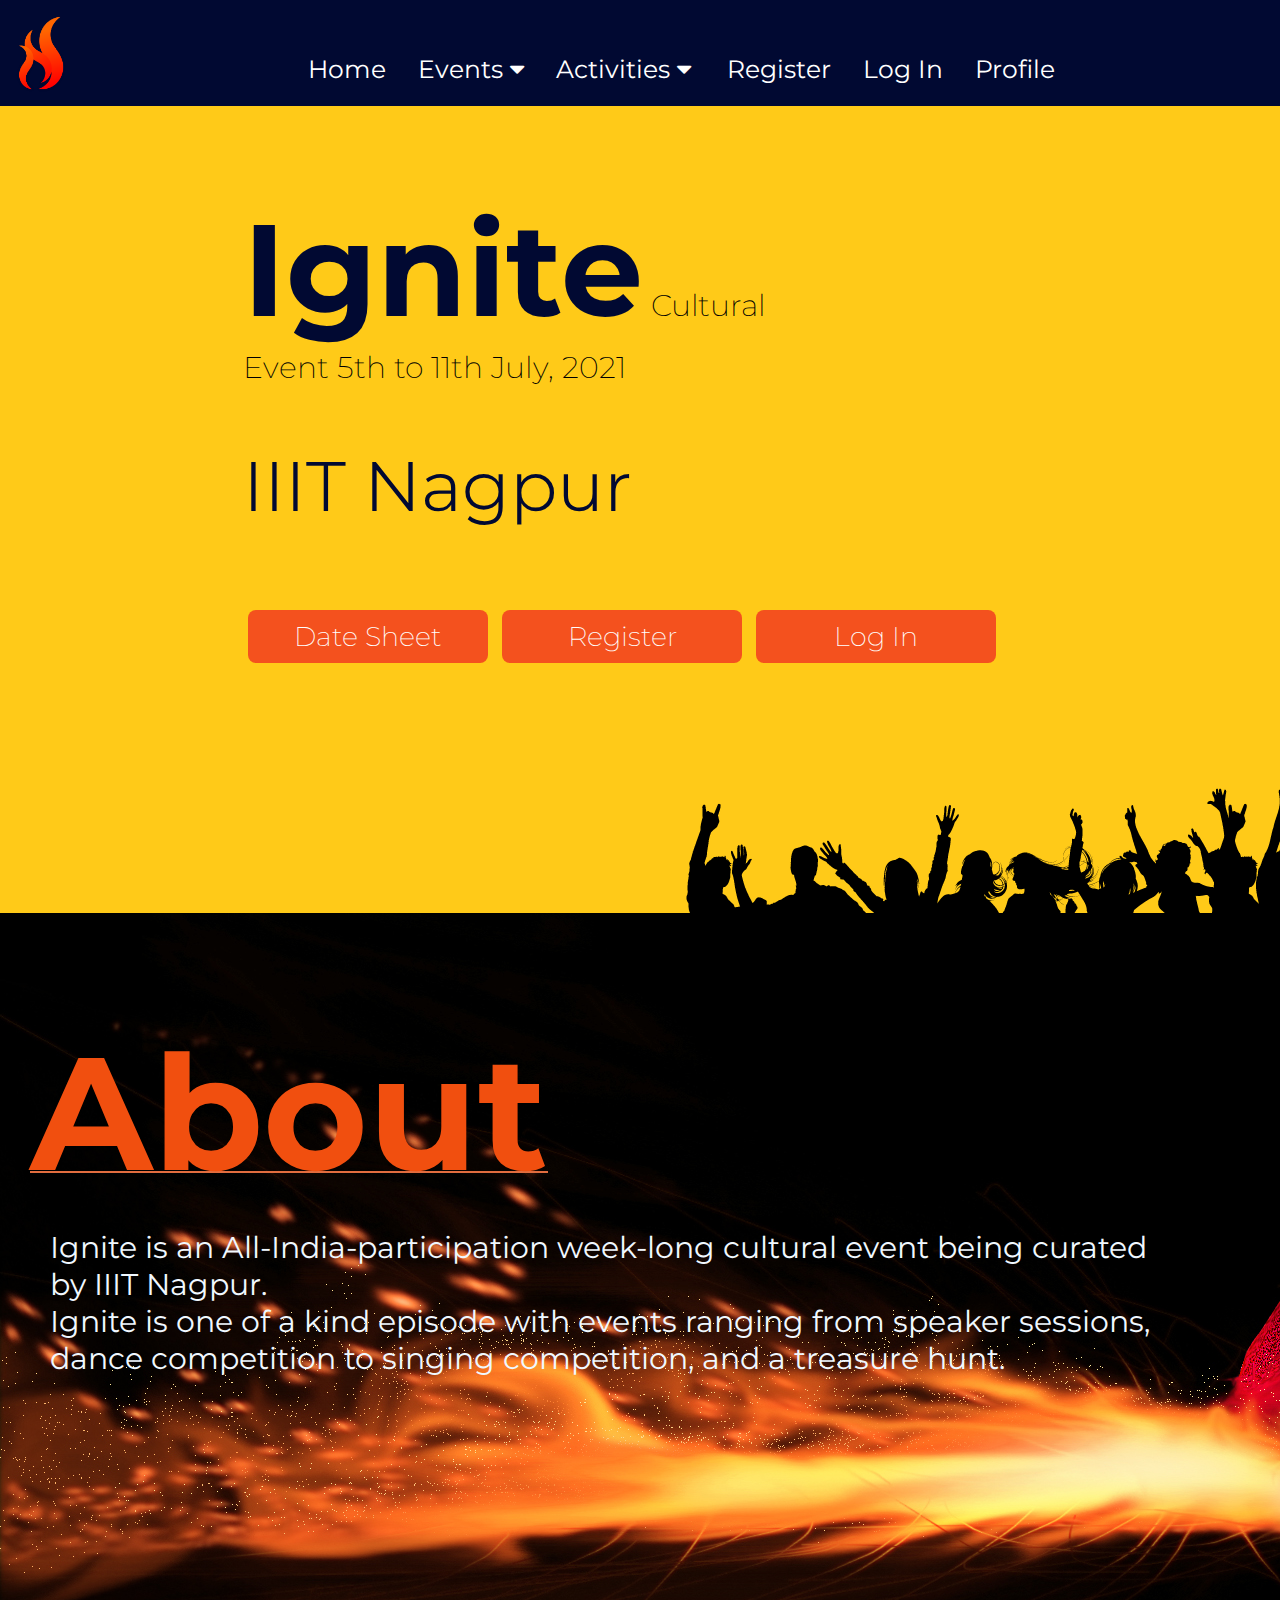
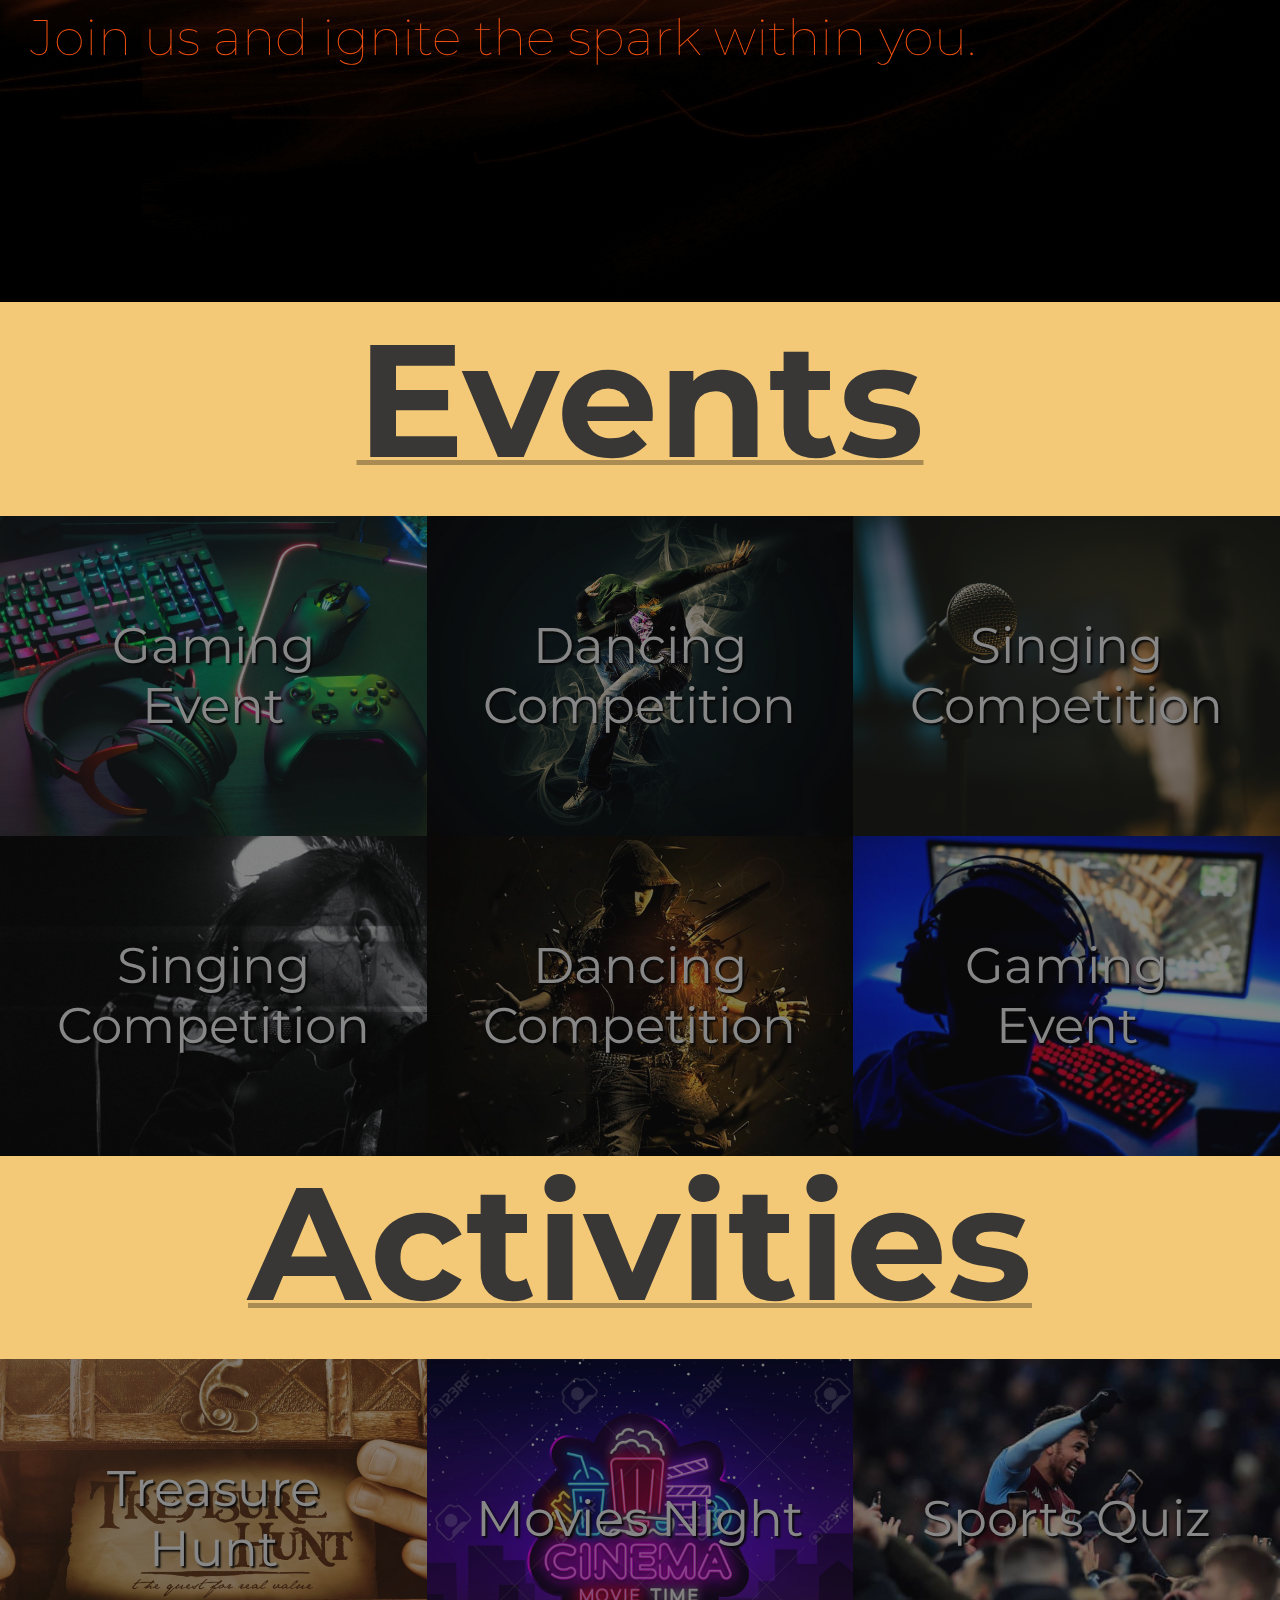
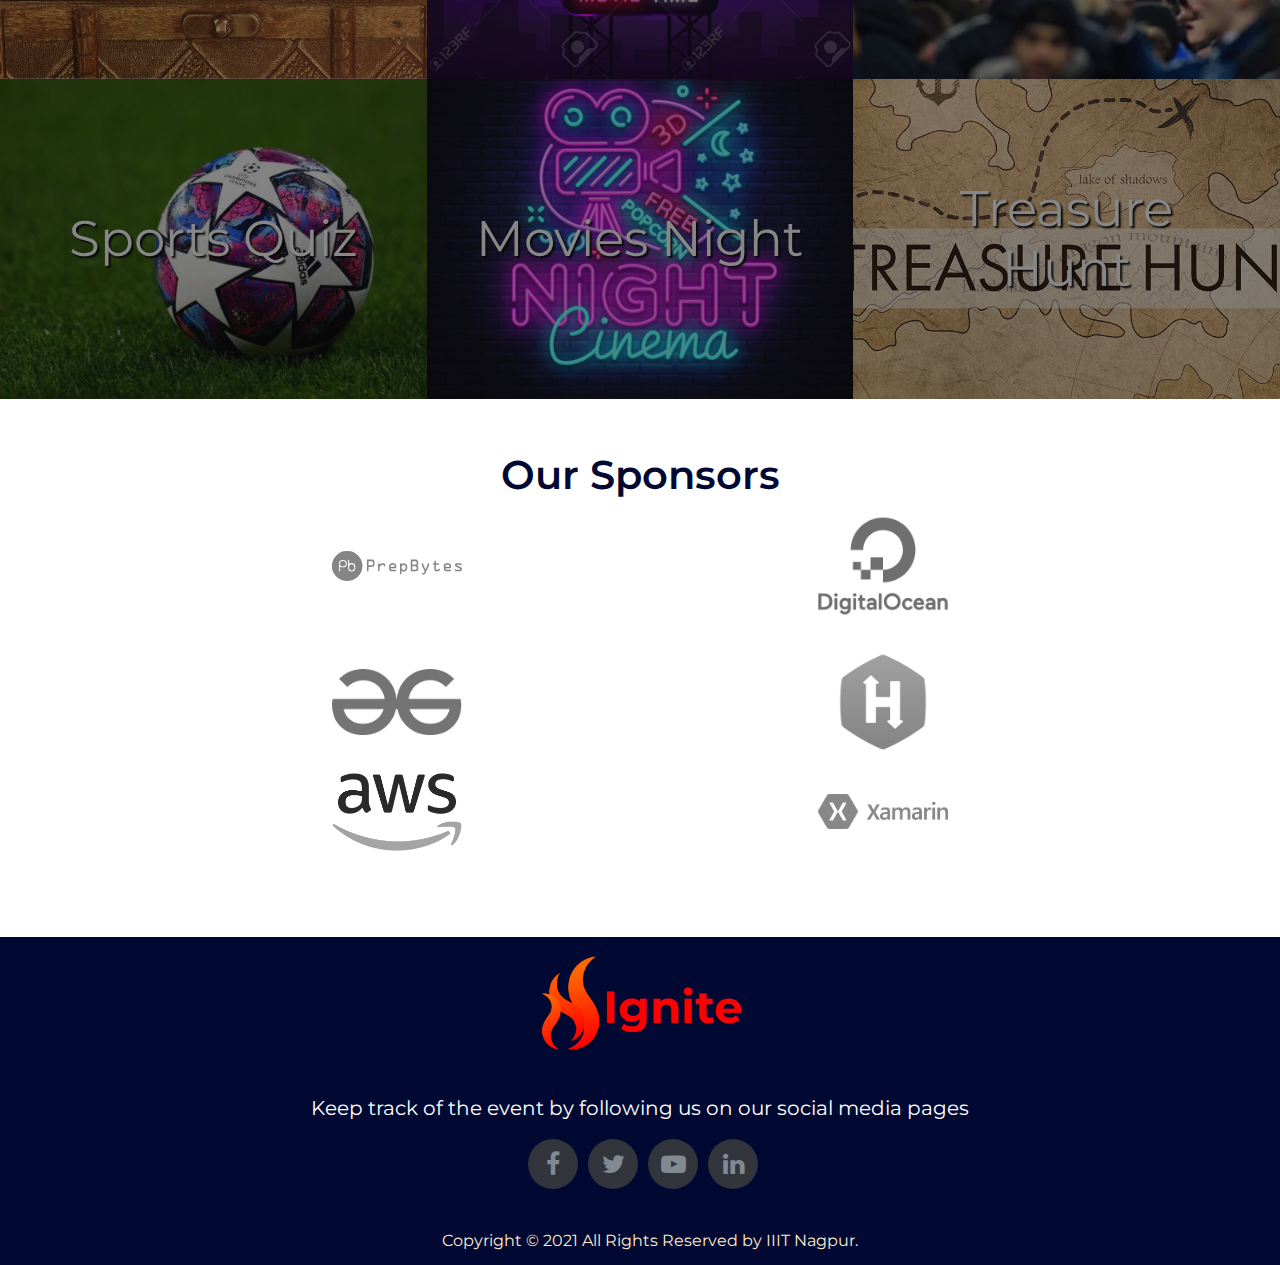
==== index.html @ 951a0818 "Update index.html" ====
<!DOCTYPE html>
<html>
    <head>
        <title>Ignite</title>
       <style>*{
            font-family: 'Montserrat';
            margin: 0;
            padding: 0;
            box-sizing: border-box;
        }</style> 
        <link rel="icon" href="image\logo.png" type="image/x-icon" />
        <link rel="stylesheet" href="navbar.css">
        <link rel="stylesheet" href="cendoc.css">
        <link rel="stylesheet" href="footer.css">
        <meta name="viewport" content="width=device-width, initial-scale=1">
        <link rel="favicon" href="g2737_3_0_4_0_5_6_rP9_icon.ico">
        <link rel="stylesheet" href="https://cdnjs.cloudflare.com/ajax/libs/font-awesome/4.7.0/css/font-awesome.min.css">
        <link href='https://fonts.googleapis.com/css?family=Montserrat' rel='stylesheet'>
    </head>
    <body>
<!--##############################################-->
    <!--Nav Starts-->
    <div style="background-image: url('image/landing_image.png'); background-repeat: no-repeat; width: 100%; height: 983px; margin: auto; padding:0;">
        <div class="navbar">
            <a href="index.html"><img src="image/logo.png" style="width: 50px;"></a>
            <ul class="centreul">                
                <li><a href="index.html">Home</a></li>
                <li>
                    <div class="dropdown">
                        <button class="dropbtn">Events
                            <i class="fa fa-caret-down"></i>
                        </button>
                        <div class="dropdown-content">
                            <a href="#">Dancing Competition</a>
                            <a href="#">Singing Competition</a>
                            <a href="#">Gaming Competition</a>
                        </div>
                    </div>
                </li>
                <li>
                    <div class="dropdown">
                        <button class="dropbtn">Activities
                            <i class="fa fa-caret-down"></i>
                        </button>
                        <div class="dropdown-content">
                            <a href="#">Bill Gates Talks</a>
                            <a href="#">Sudha Murthy Talks</a>
                            <a href="#">Treasure Hunt</a>
                        </div>
                    </div>    
                </li>
            </ul>
            <ul class="rightul">
                <li><a href="signup.html">Register</a></li>
                <li><a href="login.html">Log In</a></li>
                <li><a href="#">Profile</a></li>
            </ul>
          </div>
        <!--Intro Starts-->
          <br><br><br><br><br><br><br><br><br><br>
          <div class="cnhbt">
            <h1>Ignite</h1><span style="align-self: flex-start;"> Cultural<br>Event 5th to 11th July, 2021</span><br><br><br><br>
            <h3>IIIT Nagpur</h3><br><br><br><br><br>
            <a href="date_sheet_style.html"><button class="button slide_right"><span>Date Sheet</span></button></a>
            <a href="signup.html"><button class="button slide_right"><span>Register</span></button></a>
            <a href="login.html"><button class="button slide_right"><span>Log In</span></button></a>
          </div>
    </div>
        <!--Intro Ends-->
<!--##############################################-->
    <section class="aboutcont">
        <div class="conth">
            <h1>About</h1>
        </div>           
        <br>
        <div class="conabout">
            <p>
                Ignite is an All-India-participation week-long cultural event being curated by IIIT Nagpur.<br>
                Ignite is one of a kind episode with events ranging from speaker sessions, dance competition to singing competition, and a treasure hunt.
            </p>
        </div>
        <br><br>
        <h1 class="conthe">Join us and ignite the spark within you.</h1>
        <br>
    </section>
    <br>
    <section class="eventcont">
        <div class="conteh">
            <h1>Events</h1>
        </div>
        <br>
        <div class="imageGrid">
            <div class="tile" style="background-image: url('image/gaming.jpg');">
              <div class="textWrapper"><h2 style="font-size: 50px; color: white; font-weight: 400;">Gaming Event</h2>
                <div class="content" style="font-size: 25px">The fuck you looking at bitch?</div>
              </div>
            </div><!--
          --><div class="tile" style="background-image: url('image/dancegrid1.jpg');">
            <div class="textWrapper"><h2 style="font-size: 50px; color: white; font-weight: 400">Dancing Competition</h2>
              <div class="content" style="font-size: 25px">The fuck you looking at bitch?</div>
            </div>
            </div><!--
          --><div class="tile" style="background-image: url('image/singinggrid1.jpg');">
            <div class="textWrapper"><h2 style="font-size: 50px; color: white; font-weight: 400">Singing Competition</h2>
              <div class="content"style="font-size: 25px">The fuck you looking at bitch?</div>
            </div>
            </div><!--
          --><div class="tile" style="background-image: url('image/singinggrid2.jpg');">
            <div class="textWrapper" style="font-size: 30px"><h2 style="font-size: 50px; color: white; font-weight: 400">Singing Competition</h2>
              <div class="content" style="font-size: 25px">The fuck you looking at bitch?</div>
            </div>
            </div><!--
          --><div class="tile" style="background-image: url('image/dancegrid2.jpg');">
            <div class="textWrapper" style="font-size: 30px"><h2 style="font-size: 50px; color: white; font-weight: 400">Dancing Competition</h2>
              <div class="content" style="font-size: 25px">The fuck you looking at bitch?</div>
            </div>
            </div><!--
          --><div class="tile" style="background-image: url('image/gaming2.jpg');">
            <div class="textWrapper" style="font-size: 30px"><h2 style="font-size: 50px; color: white; font-weight: 400">Gaming Event</h2>
              <div class="content" style="font-size: 25px">The fuck you looking at bitch?</div>
            </div>
            </div>
          </div>
        </div>
    </section>
    <br>
    <section class="eventcont">
        <div class="conteh">
            <h1>Activities</h1>
        </div> <br>
        <div class="imageGrid">
            <div class="tile" style="background-image: url('image/treasure\ hunt\ 1.jpg');">
              <div class="textWrapper"><h2 style="font-size: 50px; color: white; font-weight: 400;">Treasure Hunt</h2>
                <div class="content" style="font-size: 25px">The fuck you looking at bitch?</div>
              </div>
            </div><!--
          --><div class="tile" style="background-image: url('image/movie\ night.jpg');">
            <div class="textWrapper"><h2 style="font-size: 50px; color: white; font-weight: 400">Movies Night</h2>
              <div class="content" style="font-size: 25px">The fuck you looking at bitch?</div>
            </div>
            </div><!--
          --><div class="tile" style="background-image: url('image/sports\ quiz.jpg');">
            <div class="textWrapper"><h2 style="font-size: 50px; color: white; font-weight: 400">Sports Quiz</h2>
              <div class="content" style="font-size: 25px">The fuck you looking at bitch?</div>
            </div>
            </div><!--
          --><div class="tile" style="background-image: url('image/sports\ quiz\ 1.jpg');">
            <div class="textWrapper"><h2 style="font-size: 50px; color: white; font-weight: 400">Sports Quiz</h2>
              <div class="content" style="font-size: 25px">The fuck you looking at bitch?</div>
            </div>
            </div><!--
          --><div class="tile" style="background-image: url('image/movie\ night\ 1.jpg');">
            <div class="textWrapper" style="font-size: 30px"><h2 style="font-size: 50px; color: white; font-weight: 400">Movies Night</h2>
              <div class="content" style="font-size: 25px">The fuck you looking at bitch?</div>
            </div>
            </div><!--
          --><div class="tile" style="background-image: url('image/treasure\ hunt\ two.jpg');">
            <div class="textWrapper" style="font-size: 30px"><h2 style="font-size: 50px; color: white; font-weight: 400">Treasure Hunt</h2>
              <div class="content" style="font-size: 25px">The fuck you looking at bitch?</div>
            </div>
            </div>
          </div>
        </div>

    </section>
    <br>

<!--##############################################-->
    <!--Sponsor Starts-->
    <section id="tech">
        <p style="font-size: 2.5em;color: #010932;font-weight: 600;">Our Sponsors</p>
        <table align="center" style="width: 80%; margin: auto;padding: auto;">
            <script>
                function bigImg(x) {
                  x.style.filter = "grayscale(0)";
                }
                
                function normalImg(x) {
                  x.style.filter = "grayscale(1)";
                }
            </script>
            <tr style="margin: 1.5em;">
                <td><a href="https://www.prepbytes.com/"><img src="./image/logoPrepBytes.svg" onmouseover="bigImg(this)" onmouseout="normalImg(this)" ></a></td>
                <td><a href="https://www.digitalocean.com/"><img src="./image/degitalocean.png" onmouseover="bigImg(this)" onmouseout="normalImg(this)" ></a></td>
            </tr>
            <tr style="margin: 1.5em;">
                <td><a href="https://www.geeksforgeeks.org/"><img src="./image/gfg.png  " onmouseover="bigImg(this)" onmouseout="normalImg(this)" ></a></td>
                <td><a href="https://www.hackerrank.com/dashboard"><img src="./image/HackerRank_logo.png" onmouseover="bigImg(this)" onmouseout="normalImg(this)" ></a></td>

            </tr>
            <tr style="margin: 2em;">
                <td><a href="https://aws.amazon.com/"><img src="./image/aws.png" onmouseover="bigImg(this)" onmouseout="normalImg(this)" ></a></td>
                <td><a href="https://dotnet.microsoft.com/apps/xamarin"><img src="./image/xamarin.png" onmouseover="bigImg(this)" onmouseout="normalImg(this)" ></a></td>
            </tr>
        </table>
    </section>
    <!--Sponsor Ends-->
<!--##############################################-->

<!--##############################################-->
        <!--Footer Starts-->
        <footer style="background-color: #010932;">
            <div class="mfoot">
                    <div class="ftlog">
                        <a href="#"><img src="image/logo.png"></a>
                    </div>
                    <div class="alftlog">Ignite</div>    
            </div>
            <br>
            <div class="container">
                <div class="row">
                    <p style="color: rgb(255, 255, 255); font-size: 20px;">Keep track of the event by following us on our social media pages</p>
                </div>
                <br>
                <div class="site-footer">
                    <ul class="social-icons">
                        <li><a class="facebook" href="#"><i class="fa fa-facebook"></i></a></li>
                        <li><a class="twitter" href="#"><i class="fa fa-twitter"></i></a></li>
                        <li><a class="youtube" href="#"><i class="fa fa-youtube-play"></i></a></li>
                        <li><a class="linkedin" href="#"><i class="fa fa-linkedin"></i></a></li>   
                    </ul>
                </div>
                <br><br>
                <div style="text-align: center; margin-left: 20px; color: blanchedalmond;">
                    <p class="copyright-text">Copyright &copy; 2021 All Rights Reserved by 
                        <a href="#" class="cpylk">IIIT Nagpur</a>.</p>
                </div>
            </div>
        </footer>
        <!--Footer Ends-->
<!--##############################################-->
    </body>
</html>
---- navbar.css ----
.navbar {
  background-color: #010932;
  font-family:  'Montserrat';
  text-align: center;
  position: fixed;
  width: 100%;
  z-index: 1000;
}

.navbar ul{
  display: inline-block;
  margin: auto;
  padding: 0;
  list-style-type: none;
}  

.navbar ul li{
  float: left;
  margin-top: 40px;
  padding: 0;
}
.rightul{
  text-align: right;
  margin: auto;
  padding: 0;
  display: inline-block;
  list-style-type: none;
}
.rightul li{
  float: right;
  margin: 0px;
  padding: 0;
}
.navbar a {
  float: left;
  font-size: 25px;
  color: white;
  display: flex;
  text-align: center;
  padding: 14px 16px;
  text-decoration: none;
}

.dropdown {
  float: left;
  overflow: hidden;
}

.dropdown .dropbtn {
  font-family:  'Montserrat';
  font-size: 25px;
  border: none;
  outline: none;
  color: rgb(255, 255, 255);
  margin-top: 40px;
  padding: 14px 16px;
  background-color: inherit;
  margin: 0; 
}

.navbar a:hover, .dropdown:hover .dropbtn {
  background-color: transparent;
  color:#FF9100;
}

.dropdown-content {
  display: none;
  position: absolute;
  background-color: #010932;
  min-width: 160px;
  box-shadow: 0px 8px 16px 0px rgba(0,0,0,0.2);
  z-index: 1;
}

.dropdown-content a {
  float: none;
  color: rgb(255, 255, 255);
  padding: 12px 16px;
  text-decoration: none;
  display: block;
  text-align: left;
}

.dropdown:hover .dropdown-content {
  display: block;
}
---- cendoc.css ----
.cnhbt{
  text-align: left;
  margin-left: 19%;
}

.cnhbt h1{
  font-size: 130px; 
  font-weight: 400px; 
  color: #010932;
  display: inline;
}

.cnhbt span{
  font-size: 30px;
  font-weight: 200;
}

.cnhbt h3{
  font-size: 70px; 
  font-weight: 350; 
  color: #010932;
  font-family: 'Montserrat';
  display: inline;
}

.cnhbt a{
  text-decoration: none;
  font-weight: bold;
  cursor: pointer;
  transition: 0.3s;
}

.button {
  border-radius: 8px;
  background-color: #f4511e;
  border: none;
  color: #FFFFFF;
  text-align: center;
  
  padding: 10px 14px;
  width: 240px;

  cursor: pointer;
  margin: 5px;
  box-shadow: inset 0 0 0 0 #D80286;
  -webkit-transition: ease-out 0.4s;
  -moz-transition: ease-out 0.4s;
  transition: ease-out 0.4s;
}

.slide_right:hover {
  box-shadow: inset 400px 0 0 0 #140253;
}

.button span {
    
  cursor: pointer;
  display: inline-block;
  position: relative;
  transition: 0.5s;
  font-size: 27px;;
}

.button span:after {
  
  content: '\00bb';
  position: absolute;
  opacity: 0;
  top: 0;
 
  transition: 0.5s;
}

.button:hover span {
  padding-right: 25px;
}

.button:hover span:after {
  opacity: 1;
  right: 0;
}

.aboutcont{
  background-image: url('image/aboutus.jpg');
  width: 100%;
  height: 1000px;
  background-repeat: no-repeat;
  margin-top: -70px;
}

.conth{
  text-align: left;
  padding-left: 30px;
  padding-top: 8%;
  font-weight: 400;
  font-size: 80px;
  text-decoration: underline;
  color: rgb(241, 79, 15);
  text-decoration-thickness: 2px;
  text-decoration-color: rgb(226, 109, 63);
}

.conabout{
  color: aliceblue;
  font-size: 30px;
  padding-left: 50px;
  padding-right: 100px;
}

.conthe{
  color: rgb(241, 79, 15); 
  font-size: 50px; 
  text-align: left;
  padding-left: 30px;
  padding-top: 15%;
  font-weight: 100;
}

.eventcont{
  background-color: rgb(243, 200, 119);
  margin-top: -30px;
}

.conteh{
  text-align: center;
  font-weight: 400;
  font-size: 80px;
  text-decoration: underline;
  color: rgb(56, 55, 54);
  text-decoration-thickness: 5px;
  text-decoration-color: rgba(0, 0, 0, 0.301);
}

.imageGrid {
  line-height: 0;
}
.imageGrid .tile {
  width:33.33%;
  min-height:20em;
  line-height: 1.2;
  display:inline-block;
  background-size: cover;
  background-position: center center;
  background-repeat: no-repeat;
  overflow: hidden;
  position: relative;
  
  color:#fff;
  font-family:"Verdana",sans-serif;
  text-shadow: 2px 2px 2px #000;
  cursor: pointer; 
  cursor: hand;
}

.imageGrid .tile:before {
  content: '';
  background-color: rgba(15,15,15,0.5);
  display: block;
  width: 100%;
  height: 100%;
  z-index: 1;
  position: absolute;
}

.imageGrid .tile:hover:before {
  display: none;
}

.imageGrid .tile .textWrapper {
  text-align: center;
  vertical-align: middle;
  width: 80%;
  position: absolute;
  top: 50%;
  left: 50%;
  transform: translate(-50%, -50%);
  font-size: .75em;
}

.imageGrid .tile .textWrapper .content {
  display: none;
}

.imageGrid .tile:hover .textWrapper .content {
  display: block;
}

.imageGrid .tile:hover .textWrapper .content h2 {
  margin: 0;
}

@media (max-width: 1000px) {
  .imageGrid .tile {
    width: 50%;
  }
}
 
@media (max-width: 700px) {
  .imageGrid .tile {
    width: 100%;
  }
  
}
.actcont .conth{
  text-align: center;
  font-weight: 400;
  font-size: 100px;
  text-decoration: underline;
  color: black;
  text-decoration-thickness: 5px;
  text-decoration-color: black;
}

section#tech{
  padding: 2em;
  background-color: rgb(255, 255, 255);
  text-align: center;
}

#tech img{
  width: 130px;
  filter: grayscale(1);
}
---- footer.css ----
.mfoot{
  margin-top: 3em;
  background-color: #010932;
  display: flex;
  justify-content: center;
  align-items: center;
}
.ftlog{
margin-top: 1em;  
}
.ftlog img{
  margin-bottom: 20px;
  height: 100px;
  float: inline;
}
.alftlog{
  text-align: center;
  font-size: 45px;
  font-weight: bold;
  color: rgb(255, 0, 0);
}
.row{
  margin: 0;
  text-align: center;
}
.site-footer .social-icons
{
text-align:center;
}
.site-footer .social-icons a
{
width:50px;
height:50px;
line-height:40px;
margin-left:6px;
margin-right:0;
border-radius:100%;
background-color:#33353d;
}
.copyright-text
{
margin:0;
padding-bottom: 15px;
}
@media (max-width:991px)
{
.site-footer [class^=col-]
{
  margin-bottom:30px;
}
}
@media (max-width:767px)
{
.site-footer
{
  padding-bottom:0;
}
.site-footer .copyright-text,.site-footer .social-icons
{
  text-align:center;
}
}
.social-icons
{
padding-left:0;
margin-bottom:0;
list-style:none;
}
.social-icons li
{
display:inline-block;
margin-bottom:4px;
}

.social-icons a{
background-color:#eceeef;
color:#818a91;
font-size:25px;
display:inline-block;
line-height:44px;
width:44px;
height:44px;
text-align:center;
padding-top: 5px;
margin-right:8px;
border-radius:100%;
-webkit-transition:all .2s linear;
-o-transition:all .2s linear;
transition:all .2s linear;
}
.social-icons a:active,.social-icons a:focus,.social-icons a:hover
{
color:#fff;
background-color:#29aafe;
}
.social-icons.size-sm a
{
line-height:34px;
height:34px;
width:34px;
font-size:14px;
}
.social-icons a.facebook:hover
{
background-color:#3b5998;
}
.social-icons a.twitter:hover
{
background-color:#00aced;
}
.social-icons a.linkedin:hover
{
background-color:#007bb6;
}
.social-icons a.youtube:hover
{
background-color:#e62117;
}
.cpylk{
  text-decoration: none;
  color: blanchedalmond;
}
.cpylk:hover{
  color:red;
}
@media (max-width:767px)
{
.social-icons li.title
{
  display:block;
  margin-right:0;
  font-weight:600;
}
}
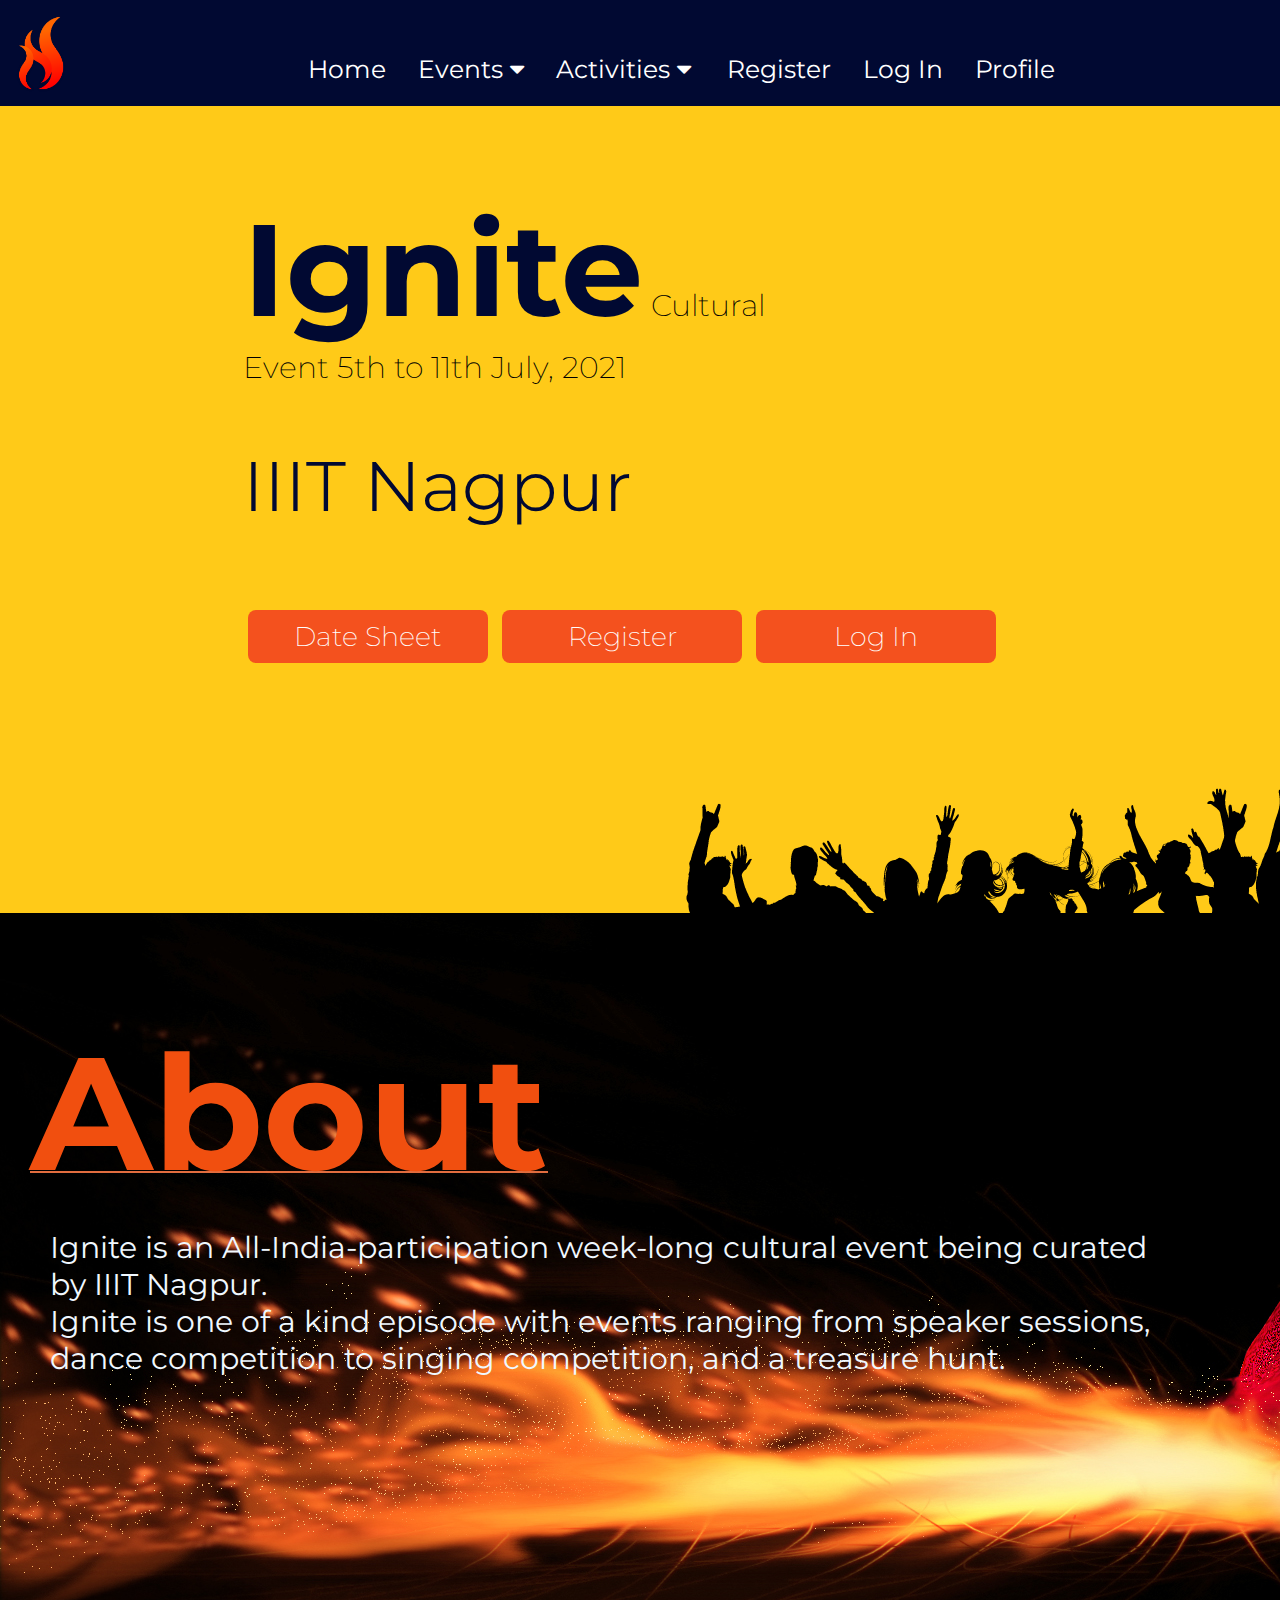
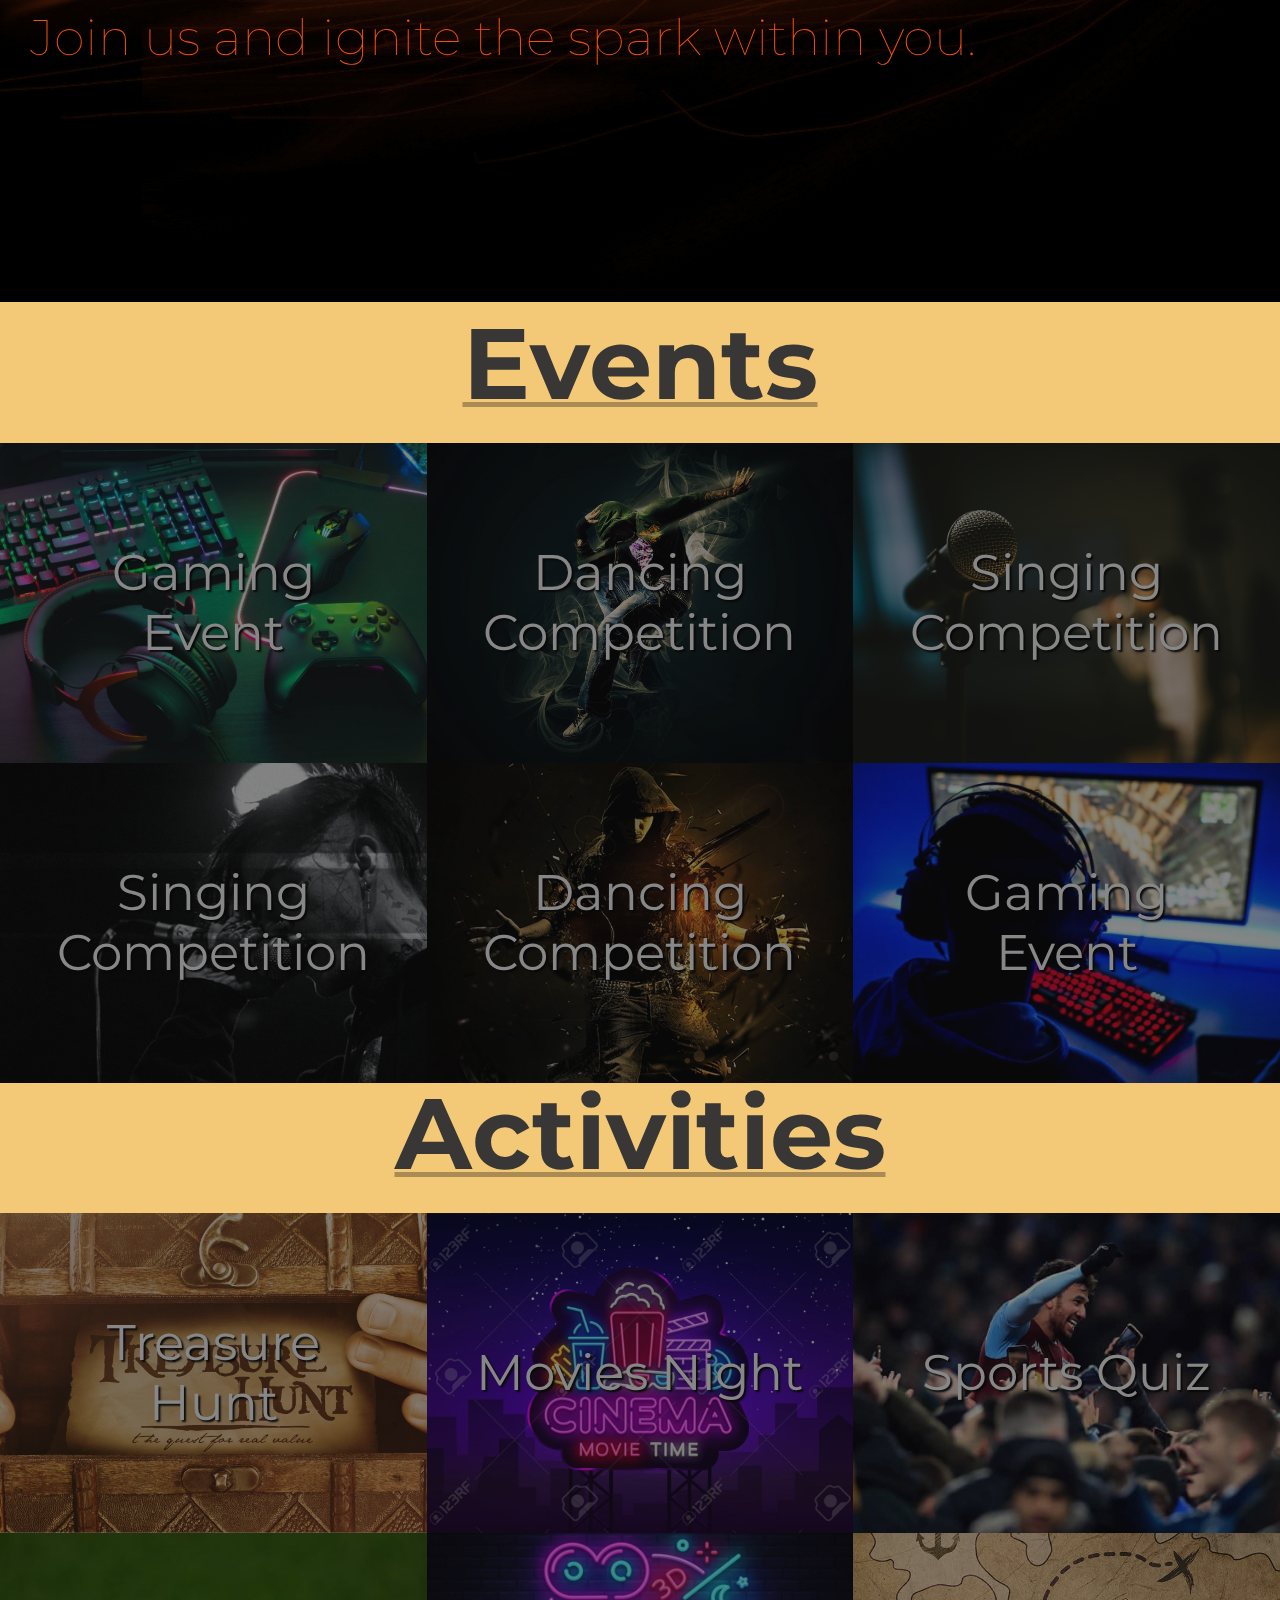
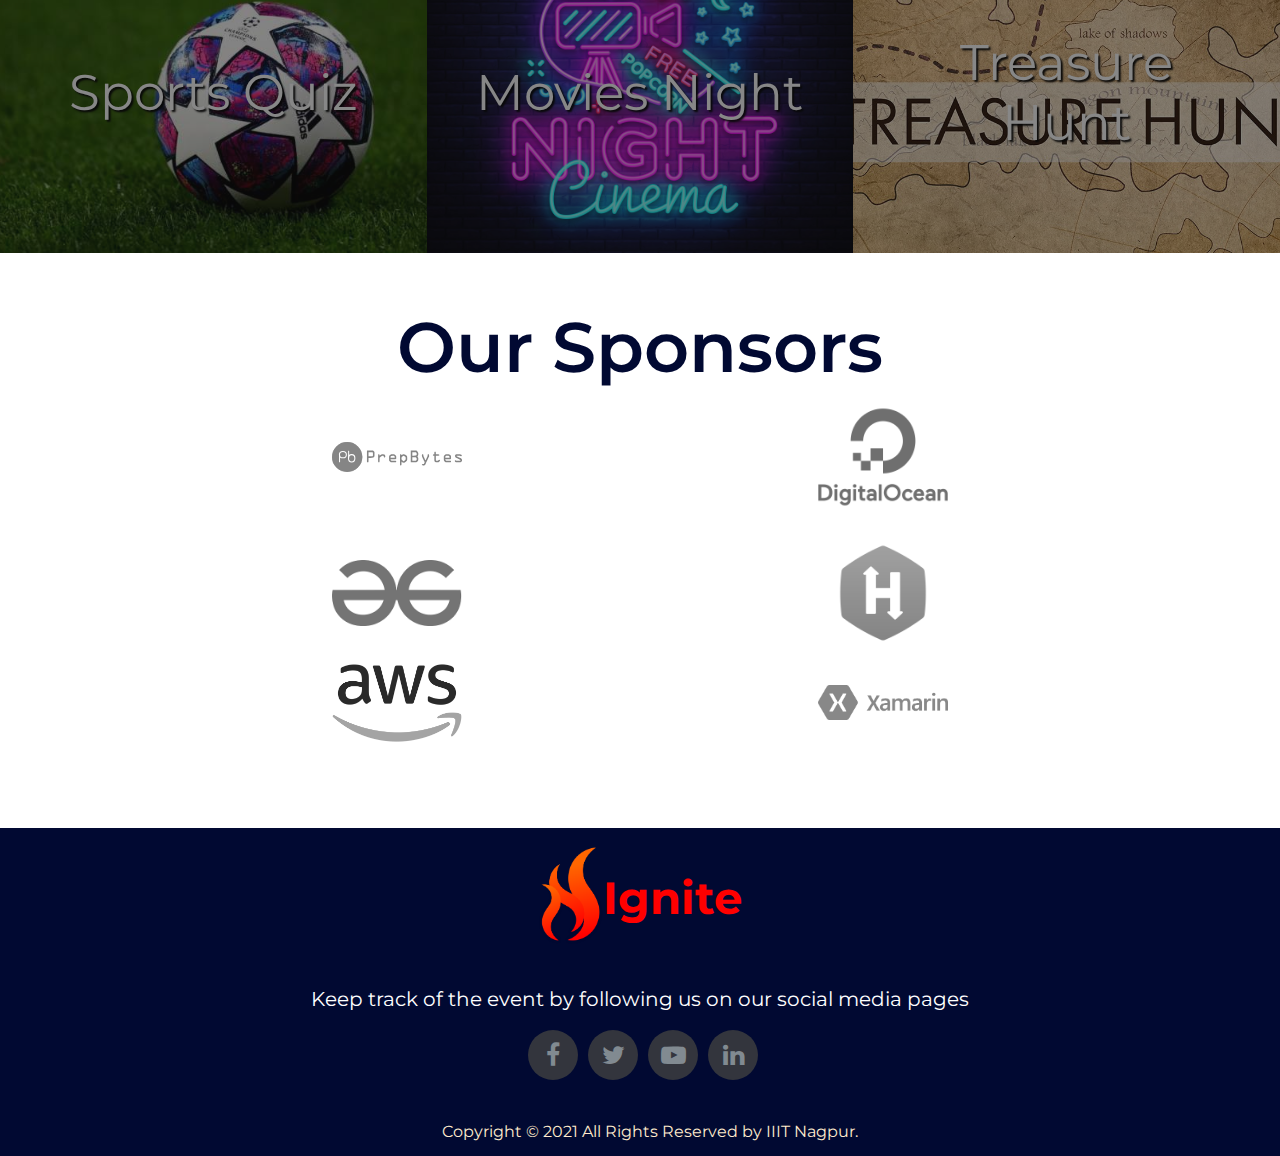
==== commit 837f5c37: "Update index.html" ====
--- a/index.html
+++ b/index.html
@@ -31,11 +31,11 @@
                             <i class="fa fa-caret-down"></i>
                         </button>
                         <div class="dropdown-content">
-                            <a href="#">Dancing Competition</a>
-                            <a href="#">Singing Competition</a>
-                            <a href="#">Gaming Competition</a>
-                        </div>
-                    </div>
+                          <a href="events.html#dance">Dancing Competition</a>
+                          <a href="events.html#sing">Singing Competition</a>
+                          <a href="events.html#game">Gaming Competition</a>
+                      </div>
+                  </div>
                 </li>
                 <li>
                     <div class="dropdown">
@@ -43,16 +43,16 @@
                             <i class="fa fa-caret-down"></i>
                         </button>
                         <div class="dropdown-content">
-                            <a href="#">Bill Gates Talks</a>
-                            <a href="#">Sudha Murthy Talks</a>
-                            <a href="#">Treasure Hunt</a>
+                            <a href="Activites.html#treasure">Treasure Hunt</a>
+                            <a href="Activites.html#quiz">Sports Quiz</a>
+                            <a href="Activites.html#movie">Movie Nights</a>
                         </div>
                     </div>    
                 </li>
             </ul>
             <ul class="rightul">
-                <li><a href="signup.html">Register</a></li>
-                <li><a href="login.html">Log In</a></li>
+                <li><a href="signup.php">Register</a></li>
+                <li><a href="login.php">Log In</a></li>
                 <li><a href="#">Profile</a></li>
             </ul>
           </div>
@@ -91,34 +91,34 @@
         <br>
         <div class="imageGrid">
             <div class="tile" style="background-image: url('image/gaming.jpg');">
-              <div class="textWrapper"><h2 style="font-size: 50px; color: white; font-weight: 400;">Gaming Event</h2>
-                <div class="content" style="font-size: 25px">The fuck you looking at bitch?</div>
-              </div>
+              <a href="events.html#game"><div class="textWrapper"><h2 style="font-size: 50px; color: white; font-weight: 400;">Gaming Event</h2>
+                <div class="content" style="font-size: 25px; color: white;">Sink into the world of games</div>
+              </div></a>
             </div><!--
           --><div class="tile" style="background-image: url('image/dancegrid1.jpg');">
-            <div class="textWrapper"><h2 style="font-size: 50px; color: white; font-weight: 400">Dancing Competition</h2>
-              <div class="content" style="font-size: 25px">The fuck you looking at bitch?</div>
+            <a href="events.html#dance"><div class="textWrapper"><h2 style="font-size: 50px; color: white; font-weight: 400">Dancing Competition</h2>
+              <div class="content" style="font-size: 25px; color: white;">Grove to the beat</div>
             </div>
             </div><!--
           --><div class="tile" style="background-image: url('image/singinggrid1.jpg');">
-            <div class="textWrapper"><h2 style="font-size: 50px; color: white; font-weight: 400">Singing Competition</h2>
-              <div class="content"style="font-size: 25px">The fuck you looking at bitch?</div>
-            </div>
+            <a href="events.html#sing"><div class="textWrapper"><h2 style="font-size: 50px; color: white; font-weight: 400">Singing Competition</h2>
+              <div class="content"style="font-size: 25px; color: white;">The Perfect Place For Music Heaven</div>
+            </div></a>
             </div><!--
           --><div class="tile" style="background-image: url('image/singinggrid2.jpg');">
-            <div class="textWrapper" style="font-size: 30px"><h2 style="font-size: 50px; color: white; font-weight: 400">Singing Competition</h2>
-              <div class="content" style="font-size: 25px">The fuck you looking at bitch?</div>
-            </div>
+            <a href="events.html#sing"><div class="textWrapper" style="font-size: 30px"><h2 style="font-size: 50px; color: white; font-weight: 400">Singing Competition</h2>
+              <div class="content" style="font-size: 25px; color: white;">The Perfect Place For Music Heaven</div>
+            </div></a>
             </div><!--
           --><div class="tile" style="background-image: url('image/dancegrid2.jpg');">
-            <div class="textWrapper" style="font-size: 30px"><h2 style="font-size: 50px; color: white; font-weight: 400">Dancing Competition</h2>
-              <div class="content" style="font-size: 25px">The fuck you looking at bitch?</div>
-            </div>
+            <a href="events.html#music"><div class="textWrapper" style="font-size: 30px"><h2 style="font-size: 50px; color: white; font-weight: 400">Dancing Competition</h2>
+              <div class="content" style="font-size: 25px; color: white;">Grove to the beat</div>
+            </div></a>
             </div><!--
           --><div class="tile" style="background-image: url('image/gaming2.jpg');">
-            <div class="textWrapper" style="font-size: 30px"><h2 style="font-size: 50px; color: white; font-weight: 400">Gaming Event</h2>
-              <div class="content" style="font-size: 25px">The fuck you looking at bitch?</div>
-            </div>
+            <a href="events.html#game"><div class="textWrapper" style="font-size: 30px"><h2 style="font-size: 50px; color: white; font-weight: 400">Gaming Event</h2>
+              <div class="content" style="font-size: 25px; color: white;">Sink into the world of games</div>
+            </div></a>
             </div>
           </div>
         </div>
@@ -130,34 +130,34 @@
         </div> <br>
         <div class="imageGrid">
             <div class="tile" style="background-image: url('image/treasure\ hunt\ 1.jpg');">
-              <div class="textWrapper"><h2 style="font-size: 50px; color: white; font-weight: 400;">Treasure Hunt</h2>
-                <div class="content" style="font-size: 25px">The fuck you looking at bitch?</div>
-              </div>
+              <a href="Activites.html#treasure"><div class="textWrapper"><h2 style="font-size: 50px; color: white; font-weight: 400;">Treasure Hunt</h2>
+                <div class="content" style="font-size: 25px; color: white;">Clear vision holds the key</div>
+              </div></a>
             </div><!--
           --><div class="tile" style="background-image: url('image/movie\ night.jpg');">
-            <div class="textWrapper"><h2 style="font-size: 50px; color: white; font-weight: 400">Movies Night</h2>
-              <div class="content" style="font-size: 25px">The fuck you looking at bitch?</div>
-            </div>
+            <a href="Activites.html#movie"><div class="textWrapper"><h2 style="font-size: 50px; color: white; font-weight: 400">Movies Night</h2>
+              <div class="content" style="font-size: 25px; color: white;">Up all night.</div>
+            </div></a>
             </div><!--
           --><div class="tile" style="background-image: url('image/sports\ quiz.jpg');">
-            <div class="textWrapper"><h2 style="font-size: 50px; color: white; font-weight: 400">Sports Quiz</h2>
-              <div class="content" style="font-size: 25px">The fuck you looking at bitch?</div>
-            </div>
+            <a href="Activites.html#quiz"><div class="textWrapper"><h2 style="font-size: 50px; color: white; font-weight: 400">Sports Quiz</h2>
+              <div class="content" style="font-size: 25px; color: white;">Isn’t life a collection of weird quizzes with no answers to half the questions?</div>
+            </div></a>
             </div><!--
           --><div class="tile" style="background-image: url('image/sports\ quiz\ 1.jpg');">
-            <div class="textWrapper"><h2 style="font-size: 50px; color: white; font-weight: 400">Sports Quiz</h2>
-              <div class="content" style="font-size: 25px">The fuck you looking at bitch?</div>
-            </div>
+            <a href="Activites.html#quiz"><div class="textWrapper"><h2 style="font-size: 50px; color: white; font-weight: 400">Sports Quiz</h2>
+              <div class="content" style="font-size: 25px; color: white;">Every strike brings me closer to the next home run</div>
+            </div></a>
             </div><!--
           --><div class="tile" style="background-image: url('image/movie\ night\ 1.jpg');">
-            <div class="textWrapper" style="font-size: 30px"><h2 style="font-size: 50px; color: white; font-weight: 400">Movies Night</h2>
-              <div class="content" style="font-size: 25px">The fuck you looking at bitch?</div>
-            </div>
+            <a href="Activites.html#movie"><div class="textWrapper" style="font-size: 30px"><h2 style="font-size: 50px; color: white; font-weight: 400">Movies Night</h2>
+              <div class="content" style="font-size: 25px; color: white;">The whole of life is just like watching a film.</div>
+            </div></a>
             </div><!--
           --><div class="tile" style="background-image: url('image/treasure\ hunt\ two.jpg');">
-            <div class="textWrapper" style="font-size: 30px"><h2 style="font-size: 50px; color: white; font-weight: 400">Treasure Hunt</h2>
-              <div class="content" style="font-size: 25px">The fuck you looking at bitch?</div>
-            </div>
+            <a href="Activites.html#quiz"><div class="textWrapper" style="font-size: 30px"><h2 style="font-size: 50px; color: white; font-weight: 400">Treasure Hunt</h2>
+              <div class="content" style="font-size: 25px; color: white;">Let the game be ventured!</div>
+            </div></a>
             </div>
           </div>
         </div>
@@ -168,7 +168,7 @@
 <!--##############################################-->
     <!--Sponsor Starts-->
     <section id="tech">
-        <p style="font-size: 2.5em;color: #010932;font-weight: 600;">Our Sponsors</p>
+        <p style="font-size: 70px;color: #010932;font-weight: 600;">Our Sponsors</p>
         <table align="center" style="width: 80%; margin: auto;padding: auto;">
             <script>
                 function bigImg(x) {
@@ -202,7 +202,7 @@
         <footer style="background-color: #010932;">
             <div class="mfoot">
                     <div class="ftlog">
-                        <a href="#"><img src="image/logo.png"></a>
+                        <a href="index.html"><img src="image/logo.png"></a>
                     </div>
                     <div class="alftlog">Ignite</div>    
             </div>
--- a/cendoc.css
+++ b/cendoc.css
@@ -124,7 +124,7 @@
 .conteh{
   text-align: center;
   font-weight: 400;
-  font-size: 80px;
+  font-size: 50px;
   text-decoration: underline;
   color: rgb(56, 55, 54);
   text-decoration-thickness: 5px;
@@ -204,7 +204,7 @@
 .actcont .conth{
   text-align: center;
   font-weight: 400;
-  font-size: 100px;
+  font-size: 70px;
   text-decoration: underline;
   color: black;
   text-decoration-thickness: 5px;
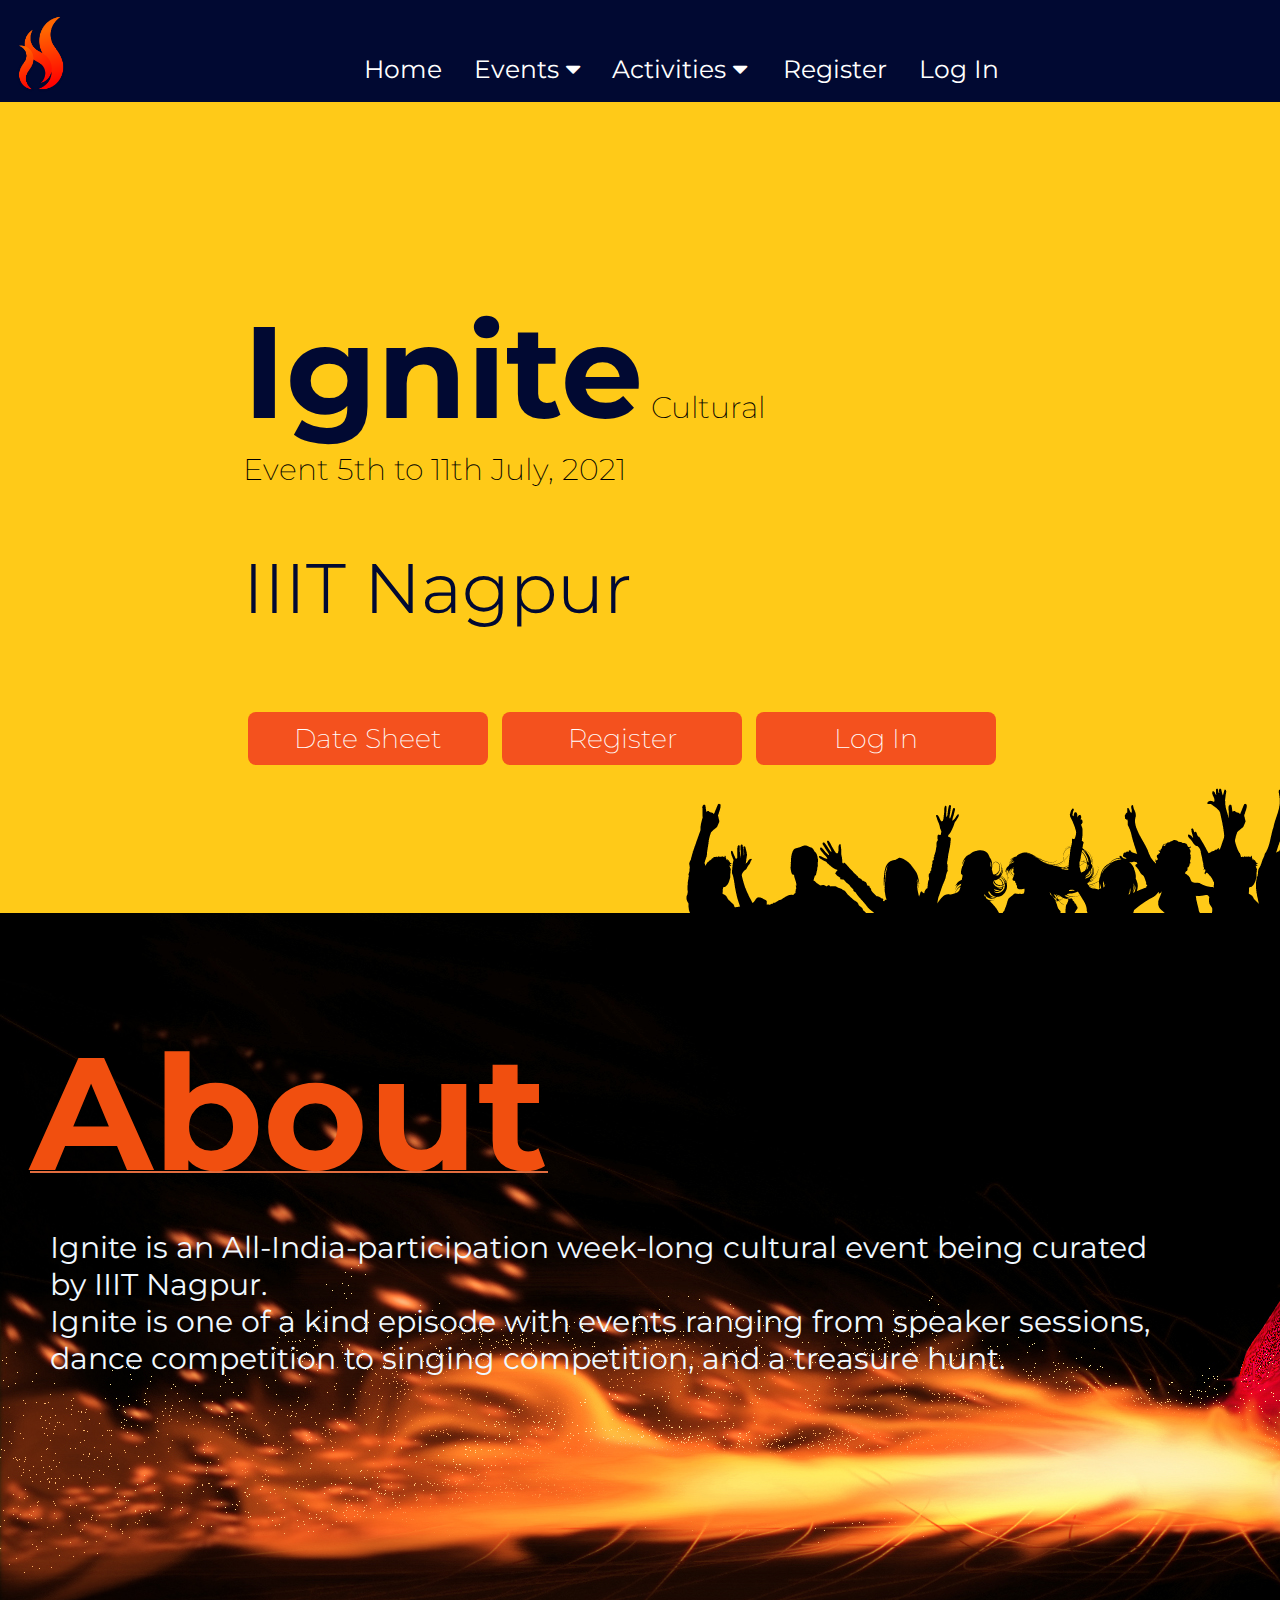
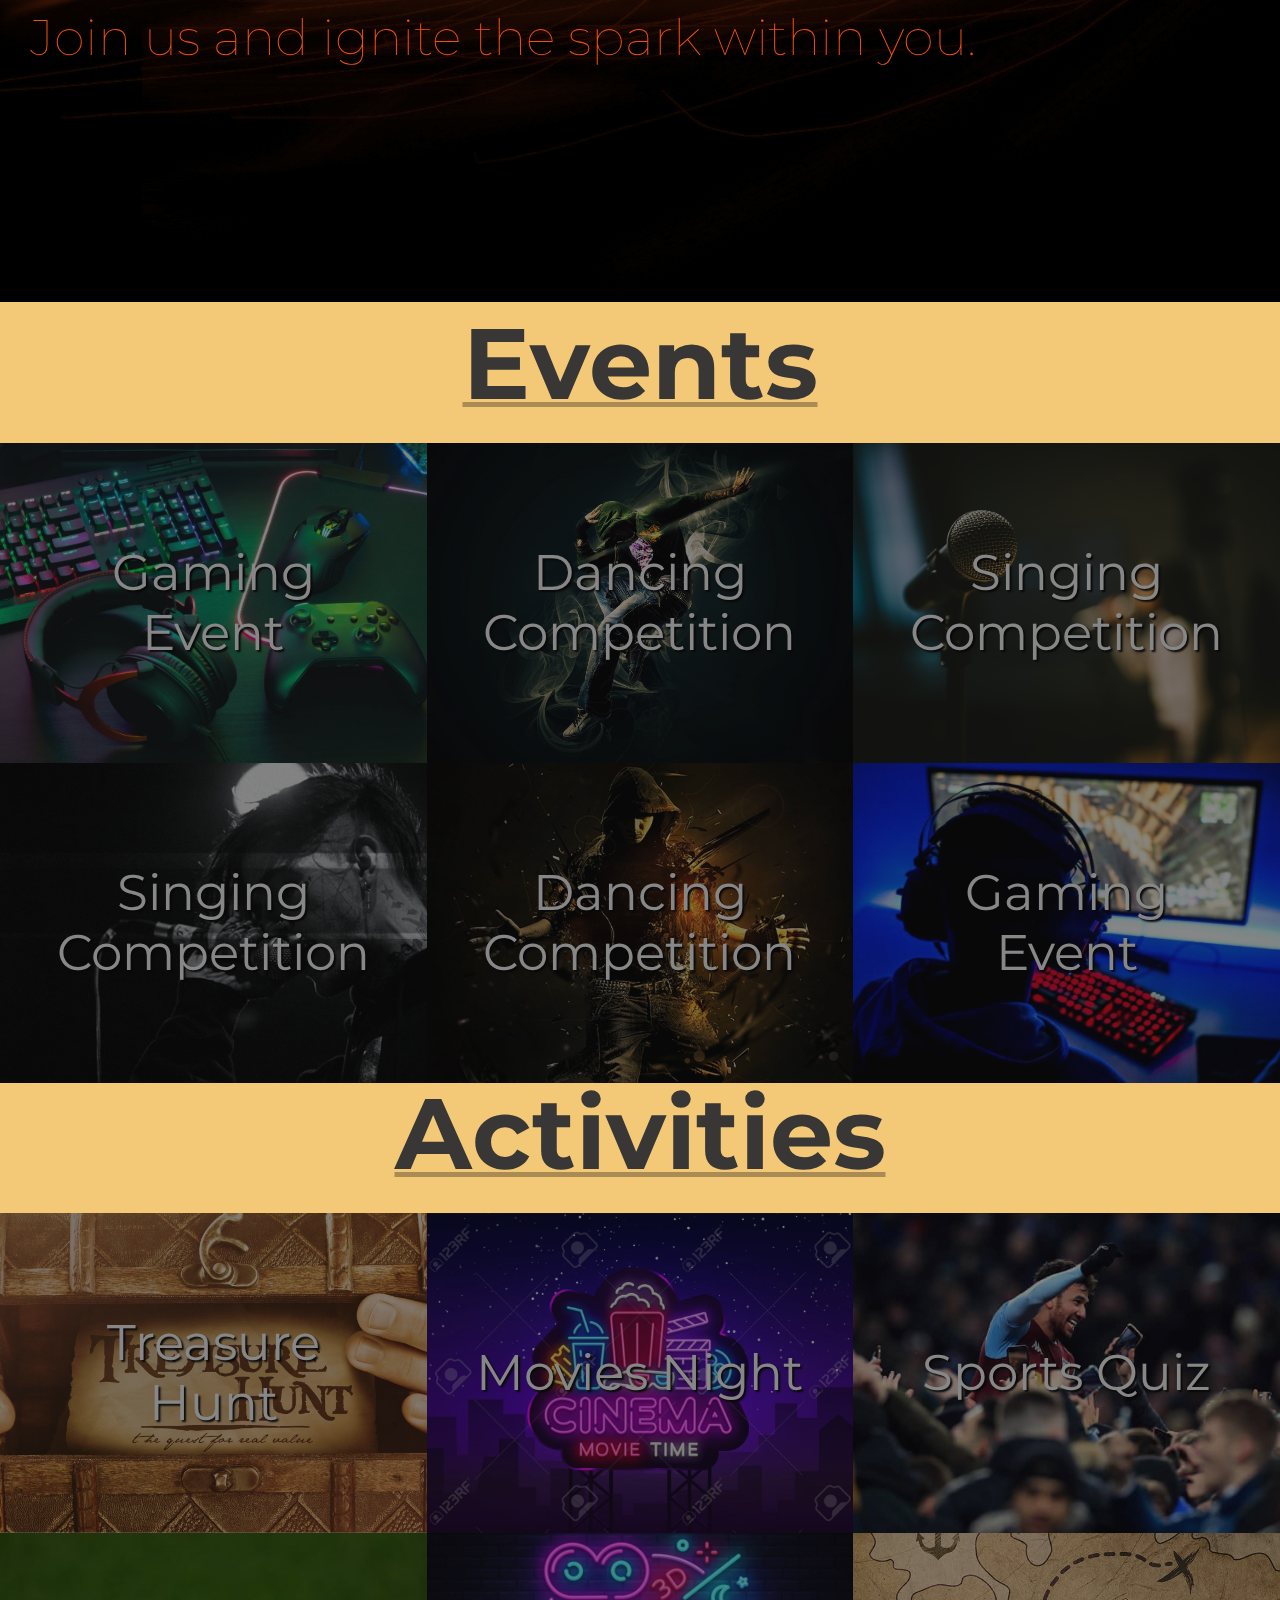
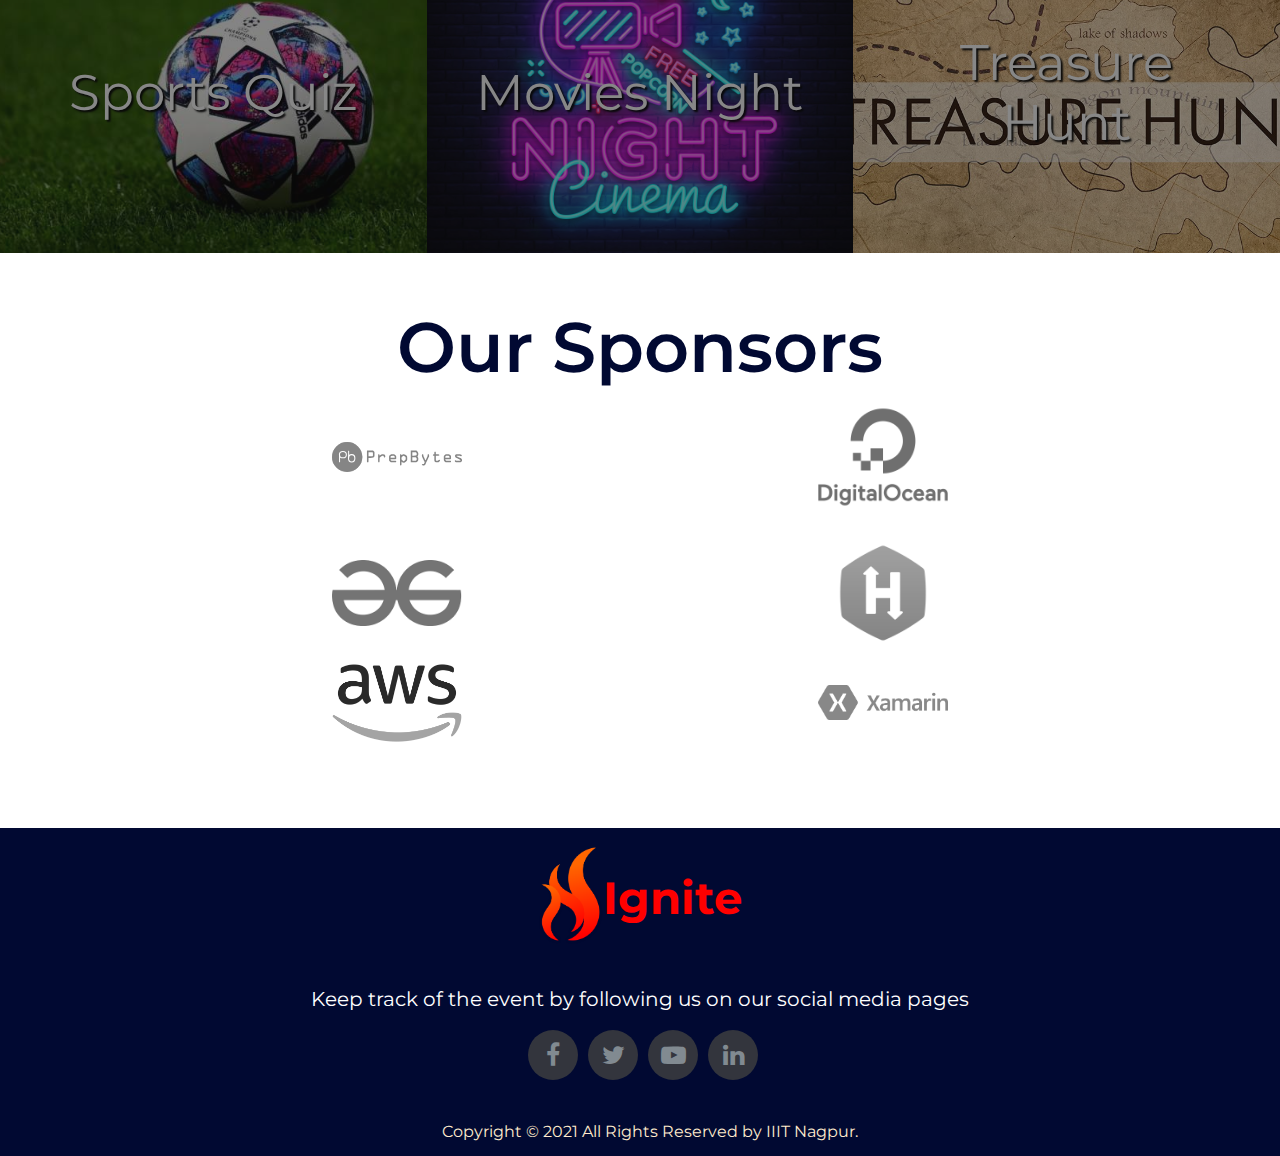
==== commit abeb2e20: "Update index.html" ====
--- a/index.html
+++ b/index.html
@@ -53,7 +53,6 @@
             <ul class="rightul">
                 <li><a href="signup.php">Register</a></li>
                 <li><a href="login.php">Log In</a></li>
-                <li><a href="#">Profile</a></li>
             </ul>
           </div>
         <!--Intro Starts-->
@@ -62,8 +61,8 @@
             <h1>Ignite</h1><span style="align-self: flex-start;"> Cultural<br>Event 5th to 11th July, 2021</span><br><br><br><br>
             <h3>IIIT Nagpur</h3><br><br><br><br><br>
             <a href="date_sheet_style.html"><button class="button slide_right"><span>Date Sheet</span></button></a>
-            <a href="signup.html"><button class="button slide_right"><span>Register</span></button></a>
-            <a href="login.html"><button class="button slide_right"><span>Log In</span></button></a>
+            <a href="signup.php"><button class="button slide_right"><span>Register</span></button></a>
+            <a href="login.php"><button class="button slide_right"><span>Log In</span></button></a>
           </div>
     </div>
         <!--Intro Ends-->
--- a/navbar.css
+++ b/navbar.css
@@ -2,7 +2,7 @@
   background-color: #010932;
   font-family:  'Montserrat';
   text-align: center;
-  position: fixed;
+  position: relative;
   width: 100%;
   z-index: 1000;
 }
